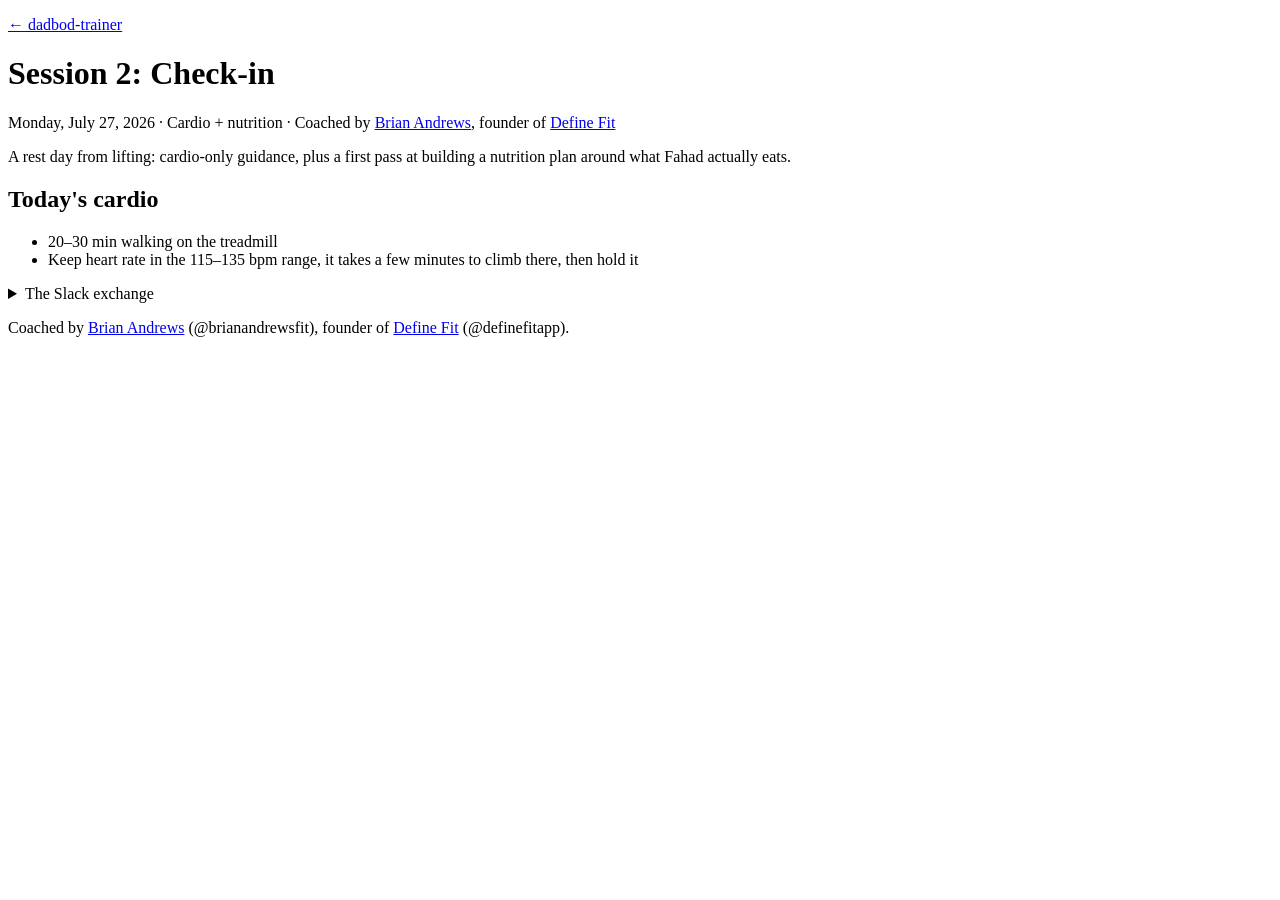
==== sessions/session-2.html @ 895ad810 "Add session 2: cardio and nutrition check-in" ====
<!doctype html>
<html lang="en">
<head>
<meta charset="utf-8">
<meta name="viewport" content="width=device-width, initial-scale=1">
<title>Session 2: Check-in - dadbod-trainer</title>
<link rel="stylesheet" href="../style.css">
</head>
<body>
<header>
<p><a href="../index.html">&larr; dadbod-trainer</a></p>
<h1>Session 2: Check-in</h1>
<p class="meta">Monday, July 27, 2026 · Cardio + nutrition · Coached by <a href="https://www.instagram.com/brianandrewsfit/">Brian Andrews</a>, founder of <a href="https://www.instagram.com/definefitapp/">Define Fit</a></p>
</header>

<section class="summary">
<p>A rest day from lifting: cardio-only guidance, plus a first pass at building a nutrition plan around what Fahad actually eats.</p>
</section>

<section class="cardio">
<h2>Today's cardio</h2>
<ul>
<li>20–30 min walking on the treadmill</li>
<li>Keep heart rate in the 115–135 bpm range, it takes a few minutes to climb there, then hold it</li>
</ul>
</section>

<details class="transcript">
<summary>The Slack exchange</summary>

<blockquote class="fahad">
<p><strong>Fahad</strong> · 4:25 AM</p>
<p>Do I need to go to the gym today and if so, is it only cardio?</p>
</blockquote>
<blockquote class="brian">
<p><strong>BA</strong> · 4:27 AM</p>
<p>Only cardio if you do anything. I would recommend just walking on the treadmill for 20-30 min. Keeping your heart rate between 115-135 (it will take you a little while to get it up there but when it gets there maintain it)</p>
</blockquote>
<blockquote class="fahad">
<p><strong>Fahad</strong> · 4:29 AM</p>
<p>OK, got it</p>
</blockquote>
<blockquote class="brian">
<p><strong>BA</strong> · 4:29 AM</p>
<p>If you give me a list of food you like and typically eat I can help you in more detail on nutrition. It's the tricky one to give someone a meal plan without knowing what they like</p>
</blockquote>
<blockquote class="fahad">
<p><strong>Fahad</strong> · 4:35 AM</p>
<p>We eat a lot of rice, bread, chicken and meat. Occasionally lentils. And occasionally fish. I love beef. But I am OK with most meat that is commercially available.</p>
<p>I love yogurt</p>
<p>and I drink plenty of water, around 4 L every day</p>
</blockquote>
<blockquote class="brian">
<p><strong>BA</strong> · 4:36 AM</p>
<p>I can work with all of that! I'm a big beef eater</p>
</blockquote>
<blockquote class="fahad">
<p><strong>Fahad</strong> · 4:37 AM</p>
<p>I don't drink alcohol, and getting fit is partly about moving past a health issue I managed with medication in the past, I'm hoping to leave that behind for good.</p>
</blockquote>
</details>

<footer>
<p>Coached by <a href="https://www.instagram.com/brianandrewsfit/">Brian Andrews</a> (@brianandrewsfit), founder of <a href="https://www.instagram.com/definefitapp/">Define Fit</a> (@definefitapp).</p>
</footer>
</body>
</html>
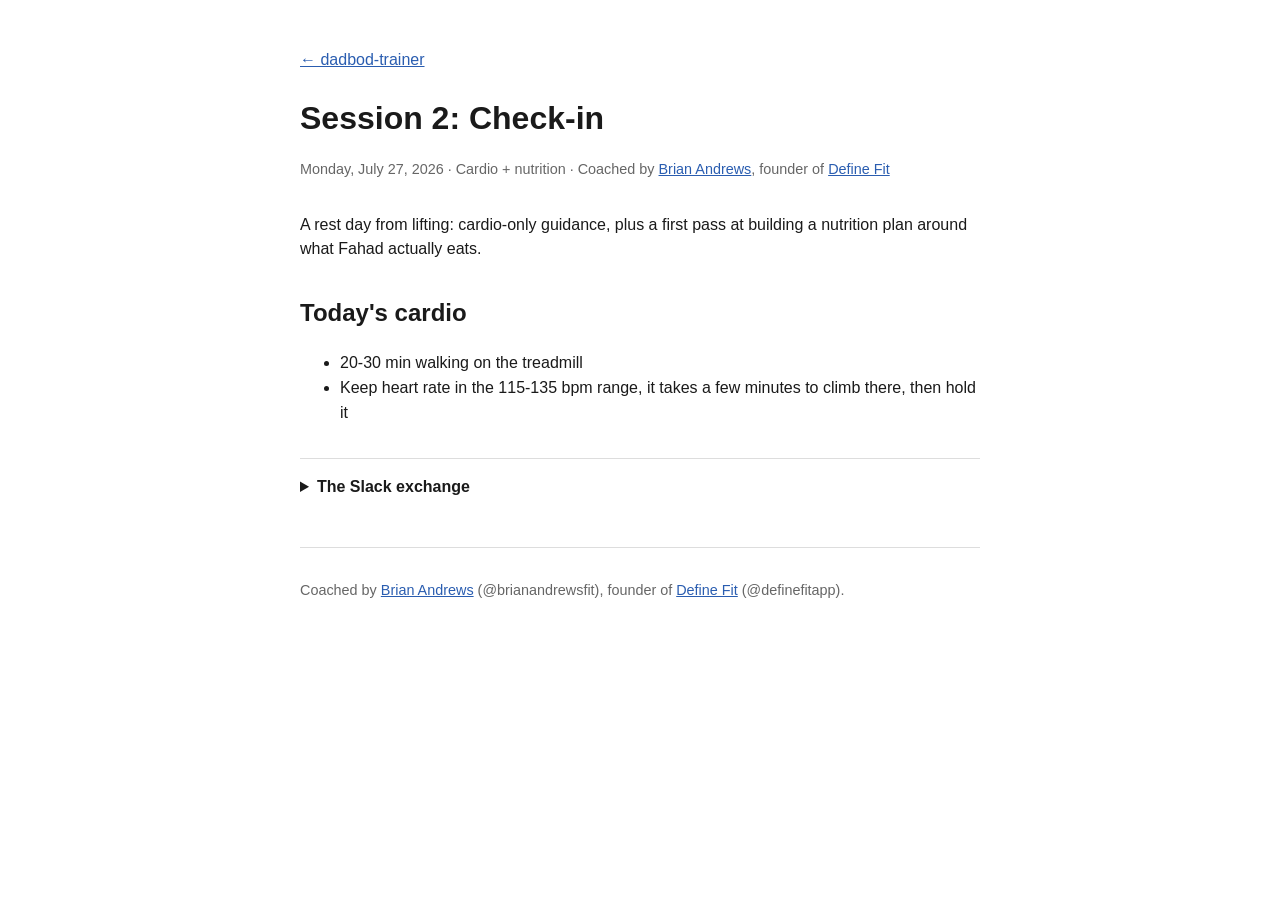
==== commit da1ff1af: "Fix: Replace en-dashes with hyphens in cardio section" ====
--- a/sessions/session-2.html
+++ b/sessions/session-2.html
@@ -20,8 +20,8 @@
 <section class="cardio">
 <h2>Today's cardio</h2>
 <ul>
-<li>20–30 min walking on the treadmill</li>
-<li>Keep heart rate in the 115–135 bpm range, it takes a few minutes to climb there, then hold it</li>
+<li>20-30 min walking on the treadmill</li>
+<li>Keep heart rate in the 115-135 bpm range, it takes a few minutes to climb there, then hold it</li>
 </ul>
 </section>
 
--- a/style.css
+++ b/style.css
@@ -0,0 +1,81 @@
+:root { color-scheme: light dark; }
+* { box-sizing: border-box; }
+
+body {
+  font-family: -apple-system, BlinkMacSystemFont, "Segoe UI", Roboto, Helvetica, Arial, sans-serif;
+  max-width: 720px;
+  margin: 0 auto;
+  padding: 2rem 1.25rem 4rem;
+  line-height: 1.55;
+  color: #1a1a1a;
+  background: #fff;
+}
+@media (prefers-color-scheme: dark) {
+  body { color: #e8e8e8; background: #121212; }
+}
+
+a { color: #2a5db0; }
+@media (prefers-color-scheme: dark) {
+  a { color: #8ab4f8; }
+}
+
+header h1 { margin-bottom: 0.25rem; }
+.meta { color: #666; font-size: 0.9rem; }
+@media (prefers-color-scheme: dark) { .meta { color: #aaa; } }
+
+section { margin: 2rem 0; }
+
+table { width: 100%; border-collapse: collapse; margin: 1rem 0; }
+th, td { text-align: left; padding: 0.5rem 0.6rem; border-bottom: 1px solid #ddd; }
+th { font-weight: 600; }
+@media (prefers-color-scheme: dark) {
+  th, td { border-bottom-color: #333; }
+}
+
+details { margin: 2rem 0; border-top: 1px solid #ddd; padding-top: 1rem; }
+@media (prefers-color-scheme: dark) { details { border-top-color: #333; } }
+summary { cursor: pointer; font-weight: 600; }
+
+blockquote { margin: 1rem 0; padding: 0.75rem 1rem; border-left: 3px solid #ccc; }
+blockquote.brian { border-left-color: #4a9c6d; }
+blockquote.claude { border-left-color: #6d76c9; }
+blockquote.fahad, blockquote.slack { border-left-color: #999; }
+
+.qa { margin: 1rem 0; padding: 0.75rem 1rem; background: #f7f7f7; border-radius: 4px; }
+@media (prefers-color-scheme: dark) { .qa { background: #1e1e1e; } }
+
+p.rule {
+  margin: 1rem 0;
+  padding: 0.75rem 1rem;
+  background: #fff8dd;
+  border-left: 3px solid #d4a017;
+}
+@media (prefers-color-scheme: dark) {
+  p.rule { background: #2a2410; color: #e8e8e8; }
+}
+
+.meta-lesson { font-style: italic; }
+
+main.diary-list { display: flex; flex-direction: column; gap: 1rem; margin: 2rem 0; }
+.entry-card {
+  display: block;
+  padding: 1rem 1.25rem;
+  border: 1px solid #ddd;
+  border-radius: 6px;
+  text-decoration: none;
+  color: inherit;
+}
+@media (prefers-color-scheme: dark) { .entry-card { border-color: #333; } }
+.entry-card h2 { margin: 0 0 0.25rem; color: #2a5db0; }
+@media (prefers-color-scheme: dark) { .entry-card h2 { color: #8ab4f8; } }
+
+footer {
+  margin-top: 3rem;
+  padding-top: 1rem;
+  border-top: 1px solid #ddd;
+  font-size: 0.9rem;
+  color: #666;
+}
+@media (prefers-color-scheme: dark) {
+  footer { border-top-color: #333; color: #aaa; }
+}
